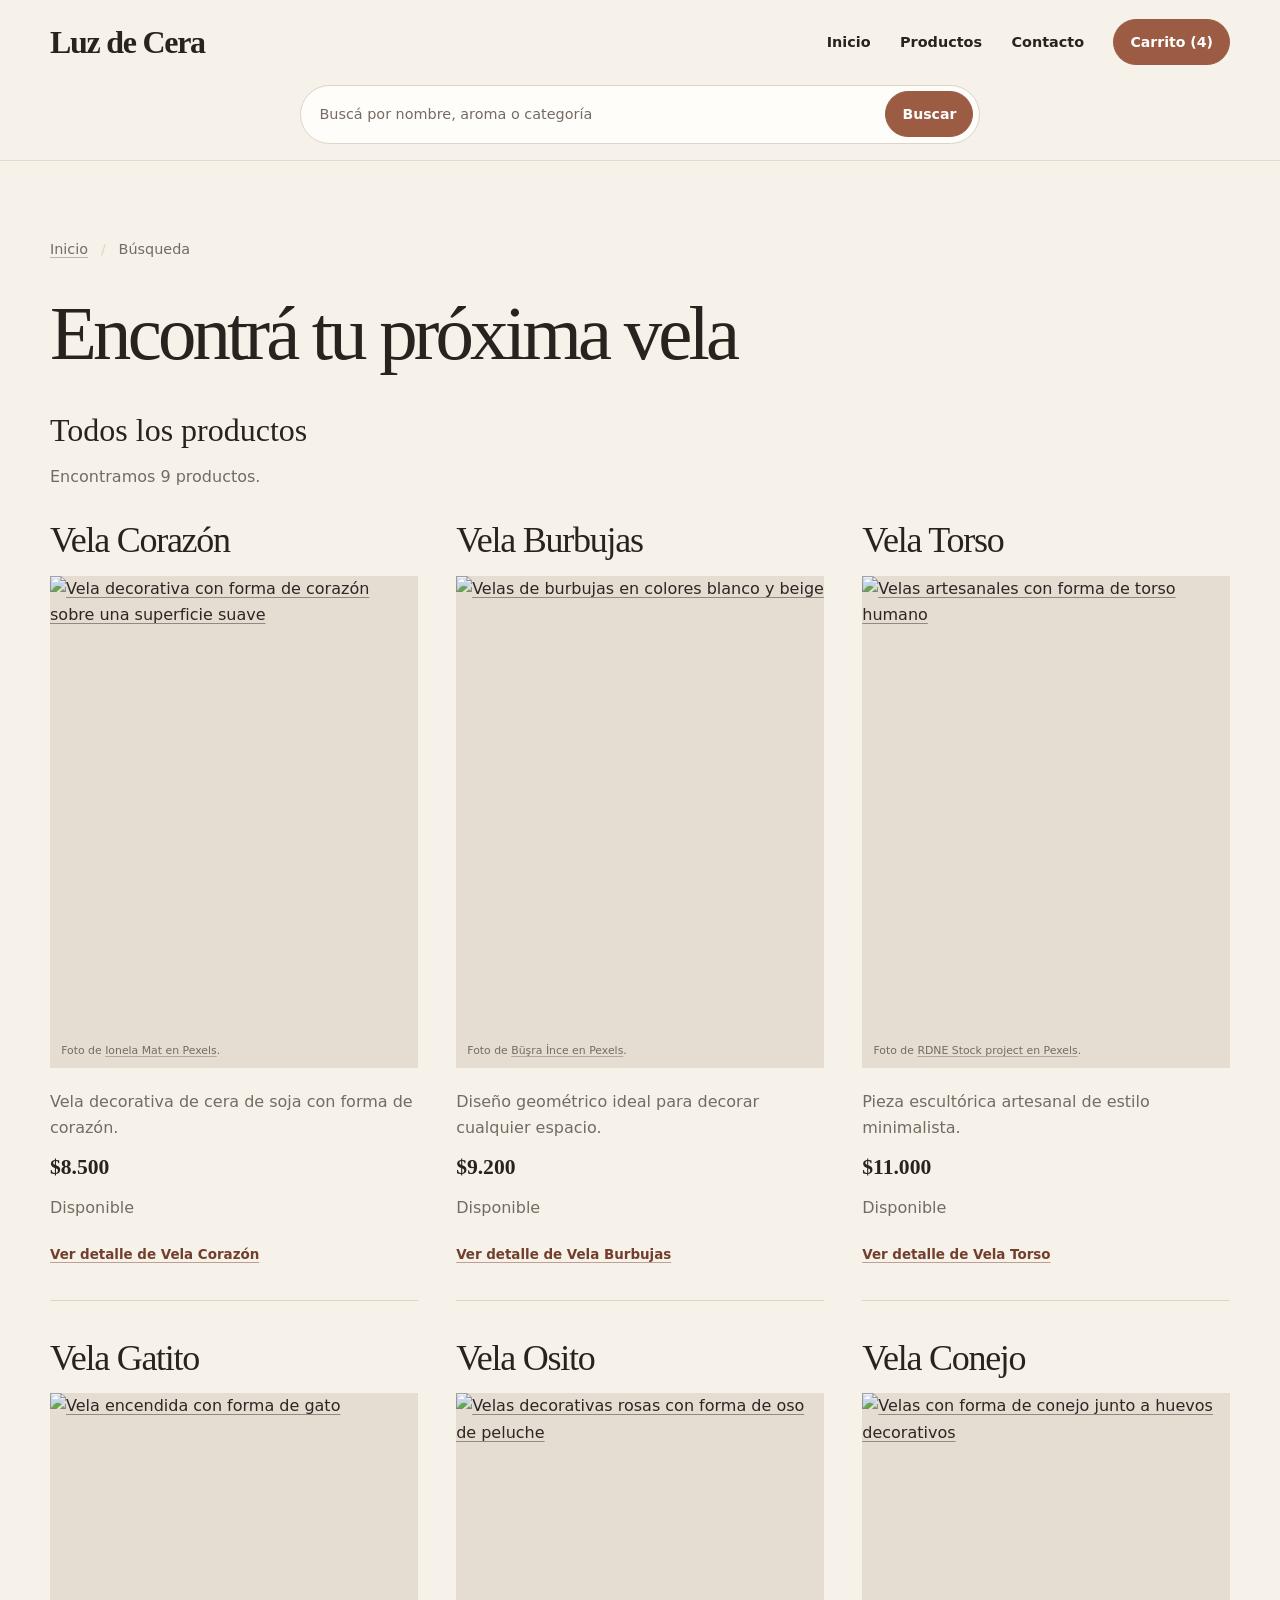
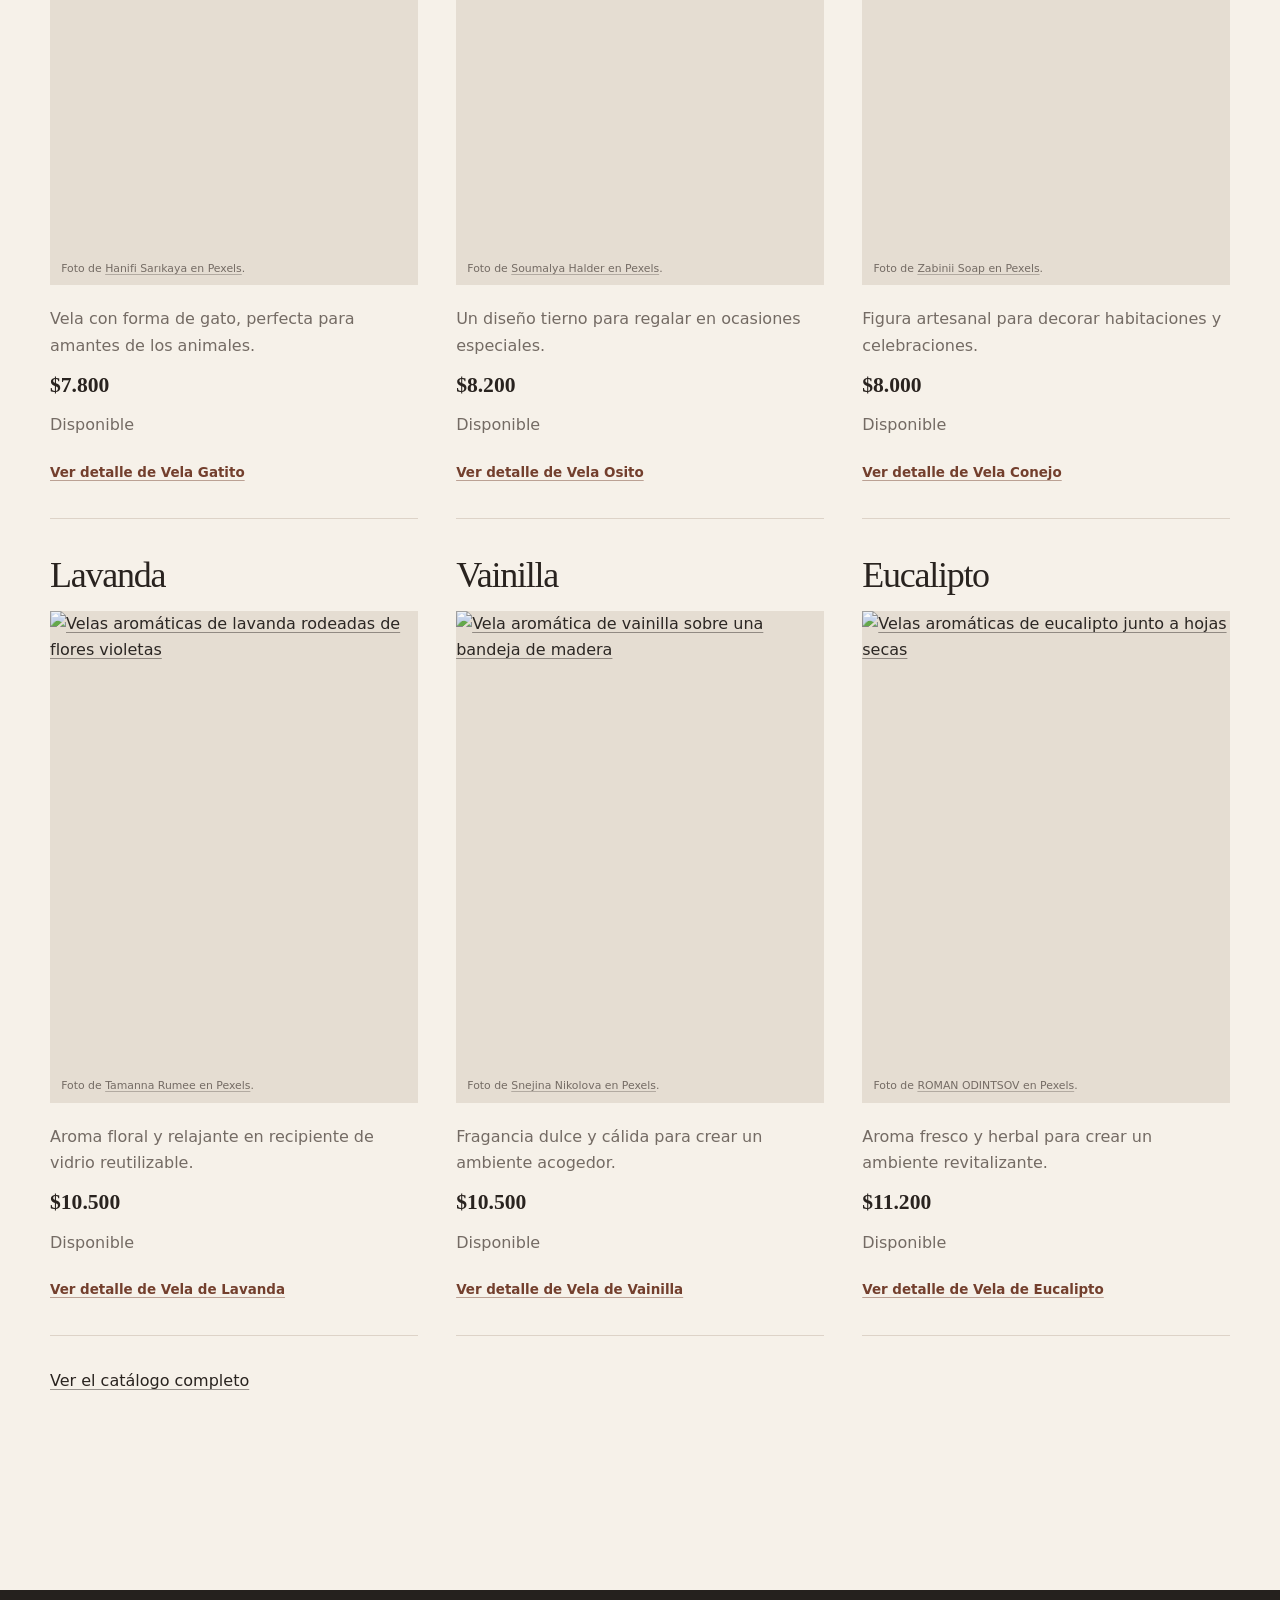
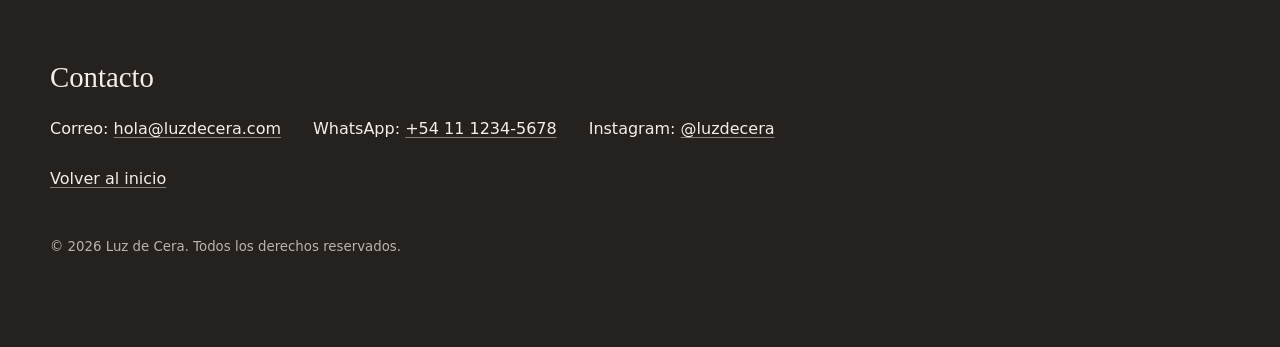
==== busqueda.html @ 6eb82d47 "Add searchbar to every page and results page" ====
<!DOCTYPE html>
<html lang="es">
  <head>
    <meta charset="UTF-8">
    <meta name="viewport" content="width=device-width, initial-scale=1.0">
    <meta name="description" content="Encontrá tus velas artesanales favoritas por nombre, aroma o categoría en Luz de Cera.">
    <link rel="stylesheet" href="styles/comunes.css">
    <link rel="stylesheet" href="styles/catalogo.css">
    <link rel="stylesheet" href="styles/busqueda.css">
    <script src="js/busqueda.js" type="module"></script>
    <title>Buscar productos | Luz de Cera</title>
  </head>
  <body class="pagina-busqueda">
    <header>
      <a href="index.html" aria-label="Ir al inicio de Luz de Cera">
        <strong>Luz de Cera</strong>
      </a>
      <nav aria-label="Navegación principal">
        <ul>
          <li><a href="index.html">Inicio</a></li>
          <li><a href="index.html#productos">Productos</a></li>
          <li><a href="contacto.html">Contacto</a></li>
          <li>
            <form action="carrito.html" method="get">
              <button type="submit">Carrito (4)</button>
            </form>
          </li>
        </ul>
      </nav>
      <form class="buscador" role="search" action="busqueda.html" method="get">
        <label class="solo-lectores" for="buscar-productos">Buscar productos</label>
        <input id="buscar-productos" type="search" name="q" placeholder="Buscá por nombre, aroma o categoría" maxlength="120">
        <button type="submit">Buscar</button>
      </form>
    </header>

    <main>
      <nav aria-label="Migas de pan">
        <ol>
          <li><a href="index.html">Inicio</a></li>
          <li aria-current="page">Búsqueda</li>
        </ol>
      </nav>
      <h1>Encontrá tu próxima vela</h1>
      <section aria-labelledby="titulo-resultados">
        <h2 id="titulo-resultados">Resultados de búsqueda</h2>
        <p id="estado-busqueda" role="status" aria-atomic="true"></p>
        <ul id="resultados-busqueda" class="lista-productos" aria-label="Productos encontrados"></ul>
        <button id="reintentar-busqueda" type="button" hidden>Reintentar búsqueda</button>
        <noscript><p>Activá JavaScript para buscar y ver los productos del catálogo.</p></noscript>
      </section>
      <p class="volver-catalogo"><a href="index.html#productos">Ver el catálogo completo</a></p>
    </main>

    <footer>
      <section aria-labelledby="titulo-contacto">
        <h2 id="titulo-contacto">Contacto</h2>
        <address>
          <ul>
            <li>Correo: <a href="mailto:hola@luzdecera.com">hola@luzdecera.com</a></li>
            <li>WhatsApp: <a href="https://wa.me/541112345678" target="_blank" rel="noopener noreferrer">+54 11 1234-5678</a></li>
            <li>Instagram: <a href="https://www.instagram.com/luzdecera" target="_blank" rel="noopener noreferrer">@luzdecera</a></li>
          </ul>
        </address>
      </section>
      <nav aria-label="Navegación del pie de página"><a href="index.html">Volver al inicio</a></nav>
      <p><small>&copy; 2026 Luz de Cera. Todos los derechos reservados.</small></p>
    </footer>
  </body>
</html>
---- styles/comunes.css ----
:root {
  color-scheme: light;
  --color-canvas: #f6f1e9;
  --color-surface: #fffdf9;
  --color-ink: #29231f;
  --color-muted: #746b64;
  --color-accent: #9b5c43;
  --color-accent-dark: #733f2d;
  --color-sage: #9ca58d;
  --color-line: #ddd3c8;
  --color-footer: #25211e;
  --font-display: "Iowan Old Style", "Palatino Linotype", Palatino, Georgia, serif;
  --font-body: Inter, ui-sans-serif, system-ui, -apple-system, BlinkMacSystemFont, "Segoe UI", sans-serif;
  --shadow-soft: 0 18px 50px rgb(62 44 32 / 10%);
}

* {
  box-sizing: border-box;
}

html {
  scroll-behavior: smooth;
}

body {
  margin: 0;
  background: var(--color-canvas);
  color: var(--color-ink);
  font-family: var(--font-body);
  font-size: 1rem;
  line-height: 1.65;
}

img {
  display: block;
  max-width: 100%;
}

a {
  color: inherit;
  text-decoration-color: color-mix(in srgb, currentColor 45%, transparent);
  text-underline-offset: 0.2em;
  transition: color 160ms ease, text-decoration-color 160ms ease;
}

a:hover {
  color: var(--color-accent);
  text-decoration-color: currentColor;
}

button,
input,
select,
textarea {
  font: inherit;
}

button {
  border: 1px solid var(--color-accent);
  border-radius: 999px;
  padding: 0.65rem 1rem;
  background: var(--color-accent);
  color: #fff;
  cursor: pointer;
  font-size: 0.88rem;
  font-weight: 700;
  transition: background 160ms ease, border-color 160ms ease, transform 160ms ease;
}

button:hover {
  border-color: var(--color-accent-dark);
  background: var(--color-accent-dark);
  transform: translateY(-1px);
}

a:focus-visible,
button:focus-visible,
input:focus-visible,
select:focus-visible,
textarea:focus-visible {
  outline: 3px solid color-mix(in srgb, var(--color-accent) 45%, transparent);
  outline-offset: 3px;
}

header {
  position: sticky;
  z-index: 10;
  top: 0;
  display: grid;
  grid-template-columns: auto 1fr;
  align-items: center;
  gap: 1rem 2rem;
  padding: 1rem max(1.25rem, calc((100vw - 1180px) / 2));
  border-bottom: 1px solid rgb(117 93 75 / 16%);
  background: rgb(246 241 233 / 92%);
  backdrop-filter: blur(14px);
}

header > a {
  text-decoration: none;
}

header > a strong {
  font-family: var(--font-display);
  font-size: clamp(1.5rem, 3vw, 2rem);
  font-weight: 600;
  letter-spacing: -0.04em;
}

header nav {
  justify-self: end;
}

header nav ul {
  display: flex;
  flex-wrap: wrap;
  align-items: center;
  justify-content: flex-end;
  gap: clamp(0.8rem, 2.3vw, 2rem);
  margin: 0;
  padding: 0;
  list-style: none;
}

header nav a {
  text-decoration: none;
  font-size: 0.9rem;
  font-weight: 650;
}

header nav a[aria-current="page"] {
  color: var(--color-accent);
}

header nav form {
  margin: 0;
}

header nav button {
  white-space: nowrap;
}

.solo-lectores {
  position: absolute;
  width: 1px;
  height: 1px;
  padding: 0;
  overflow: hidden;
  clip-path: inset(50%);
  white-space: nowrap;
}

.buscador {
  display: flex;
  grid-column: 1 / -1;
  justify-self: center;
  gap: 0.5rem;
  width: min(100%, 680px);
  margin: 0;
  padding: 0.35rem;
  border: 1px solid var(--color-line);
  border-radius: 999px;
  background: var(--color-surface);
}

.buscador input {
  flex: 1;
  min-width: 0;
  width: 100%;
  padding: 0.55rem 0.8rem;
  border: 0;
  border-radius: 999px;
  background: transparent;
  color: var(--color-ink);
  font-size: 0.9rem;
}

.buscador input::placeholder {
  color: var(--color-muted);
}

.buscador button {
  flex-shrink: 0;
}

body:not(.pagina-inicio) main {
  width: min(100% - 2.5rem, 980px);
  min-height: 60vh;
  margin-inline: auto;
  padding-block: clamp(2.5rem, 6vw, 5rem);
}

body:not(.pagina-inicio) main > nav:first-child {
  margin-bottom: 2rem;
  color: var(--color-muted);
  font-size: 0.9rem;
}

body:not(.pagina-inicio) main > nav:first-child ol {
  display: flex;
  flex-wrap: wrap;
  gap: 0.35rem 0.8rem;
  margin: 0;
  padding: 0;
  list-style: none;
}

body:not(.pagina-inicio) main > nav:first-child li:not(:last-child)::after {
  margin-left: 0.8rem;
  content: "/";
  color: var(--color-line);
}

h1,
h2,
h3,
h4 {
  font-family: var(--font-display);
  line-height: 1.05;
}

footer {
  margin-top: clamp(4rem, 8vw, 7rem);
  padding: clamp(2.5rem, 6vw, 4.5rem) max(1.25rem, calc((100vw - 1180px) / 2));
  background: var(--color-footer);
  color: #f5eee7;
}

footer h2 {
  margin-top: 0;
  font-size: 1.8rem;
  font-weight: 500;
}

footer address {
  font-style: normal;
}

footer address ul {
  display: flex;
  flex-wrap: wrap;
  gap: 0.75rem 2rem;
  padding: 0;
  list-style: none;
}

footer address p {
  margin-block: 0.45rem;
}

footer nav {
  margin-top: 1.5rem;
}

footer > p:last-child {
  margin-top: 2.5rem;
  color: #bdb2aa;
}

@media (max-width: 820px) {
  header {
    position: static;
    grid-template-columns: 1fr;
    justify-items: center;
    gap: 0.75rem;
  }

  header nav {
    justify-self: stretch;
  }

  header nav ul {
    justify-content: center;
  }
}

@media (max-width: 560px) {
  header {
    padding-block: 0.75rem 1rem;
  }

  header nav ul {
    gap: 0.55rem 1rem;
  }

  header nav a {
    font-size: 0.8rem;
  }

  header nav button {
    padding: 0.5rem 0.75rem;
    font-size: 0.78rem;
  }

  footer address ul {
    display: grid;
  }
}

@media (prefers-reduced-motion: reduce) {
  html {
    scroll-behavior: auto;
  }

  *,
  *::before,
  *::after {
    transition-duration: 0.01ms !important;
  }
}
---- styles/catalogo.css ----
:is([data-lista-productos], .lista-productos) {
  display: grid;
  grid-template-columns: repeat(3, minmax(0, 1fr));
  gap: clamp(1.25rem, 3vw, 2.5rem);
  margin: 0;
  padding: 0;
  list-style: none;
}

.estado-catalogo {
  grid-column: 1 / -1;
  padding: 2rem;
  border: 1px solid var(--color-line);
  color: var(--color-muted);
  text-align: center;
}

article[data-producto-id],
.skeleton-card {
  height: 100%;
  padding-bottom: 1.5rem;
  border-bottom: 1px solid var(--color-line);
}

.titulo-card {
  margin: 0 0 1rem;
  font-size: clamp(1.7rem, 3vw, 2.25rem);
  font-weight: 500;
  letter-spacing: -0.035em;
}

.titulo-card a {
  text-decoration: none;
}

article[data-producto-id] figure {
  margin: 0 0 1.3rem;
  overflow: hidden;
  background: #e5ddd2;
}

article[data-producto-id] figure > a {
  display: block;
  overflow: hidden;
}

article[data-producto-id] img {
  width: 100%;
  aspect-ratio: 4 / 5;
  object-fit: cover;
  filter: saturate(0.82) contrast(0.96);
  transition: filter 300ms ease, transform 500ms cubic-bezier(0.2, 0.7, 0.2, 1);
}

article[data-producto-id] figure > a:hover img {
  filter: saturate(1) contrast(1);
  transform: scale(1.035);
}

article[data-producto-id] figcaption {
  padding: 0.55rem 0.7rem;
  color: var(--color-muted);
  font-size: 0.68rem;
  line-height: 1.35;
}

article[data-producto-id] > p {
  margin-block: 0.55rem;
  color: var(--color-muted);
}

article[data-producto-id] > p strong {
  color: var(--color-ink);
  font-family: var(--font-display);
  font-size: 1.35rem;
  font-weight: 600;
}

article[data-producto-id] > p:last-child {
  margin-top: 1.25rem;
}

article[data-producto-id] > p:last-child a {
  color: var(--color-accent-dark);
  font-size: 0.84rem;
  font-weight: 750;
}

.skeleton {
  position: relative;
  display: block;
  overflow: hidden;
  border-radius: 0.25rem;
  background: #e5ddd2;
}

.skeleton::after {
  position: absolute;
  inset: 0;
  background: linear-gradient(90deg, transparent, rgb(255 253 249 / 65%), transparent);
  content: "";
  transform: translateX(-100%);
  animation: brillo-skeleton 1.6s ease-in-out infinite;
}

.skeleton-titulo {
  width: 65%;
  height: clamp(1.8rem, 3.2vw, 2.4rem);
  margin-bottom: 1rem;
}

.skeleton-imagen {
  width: 100%;
  aspect-ratio: 4 / 5;
  margin-bottom: 2.9rem;
}

.skeleton-texto {
  height: 0.9rem;
  margin-bottom: 0.75rem;
}

.skeleton-texto + .skeleton-texto {
  width: 78%;
}

.skeleton-precio {
  width: 30%;
  height: 1.4rem;
  margin-top: 1rem;
}

.skeleton-enlace {
  width: 60%;
  height: 1rem;
  margin-top: 3.5rem;
}

@keyframes brillo-skeleton {
  to {
    transform: translateX(100%);
  }
}

@media (max-width: 820px) {
  :is([data-lista-productos], .lista-productos) {
    grid-template-columns: repeat(2, minmax(0, 1fr));
  }
}

@media (max-width: 560px) {
  :is([data-lista-productos], .lista-productos) {
    grid-template-columns: 1fr;
  }

  article[data-producto-id] img,
  .skeleton-imagen {
    aspect-ratio: 5 / 6;
  }
}

@media (prefers-reduced-motion: reduce) {
  .skeleton::after {
    animation: none;
    background: none;
  }
}
---- styles/busqueda.css ----
body.pagina-busqueda main {
  width: min(100% - 2.5rem, 1180px);
}

.pagina-busqueda h1 {
  margin: 0 0 2.5rem;
  font-size: clamp(2.8rem, 6vw, 5rem);
  font-weight: 500;
  letter-spacing: -0.05em;
}

#titulo-resultados {
  margin-bottom: 0.75rem;
  overflow-wrap: anywhere;
  font-size: clamp(1.5rem, 3vw, 2rem);
  font-weight: 500;
}

#estado-busqueda {
  min-height: 1.65em;
  margin-bottom: 2rem;
  color: var(--color-muted);
}

#reintentar-busqueda,
.volver-catalogo {
  margin-top: 2rem;
}
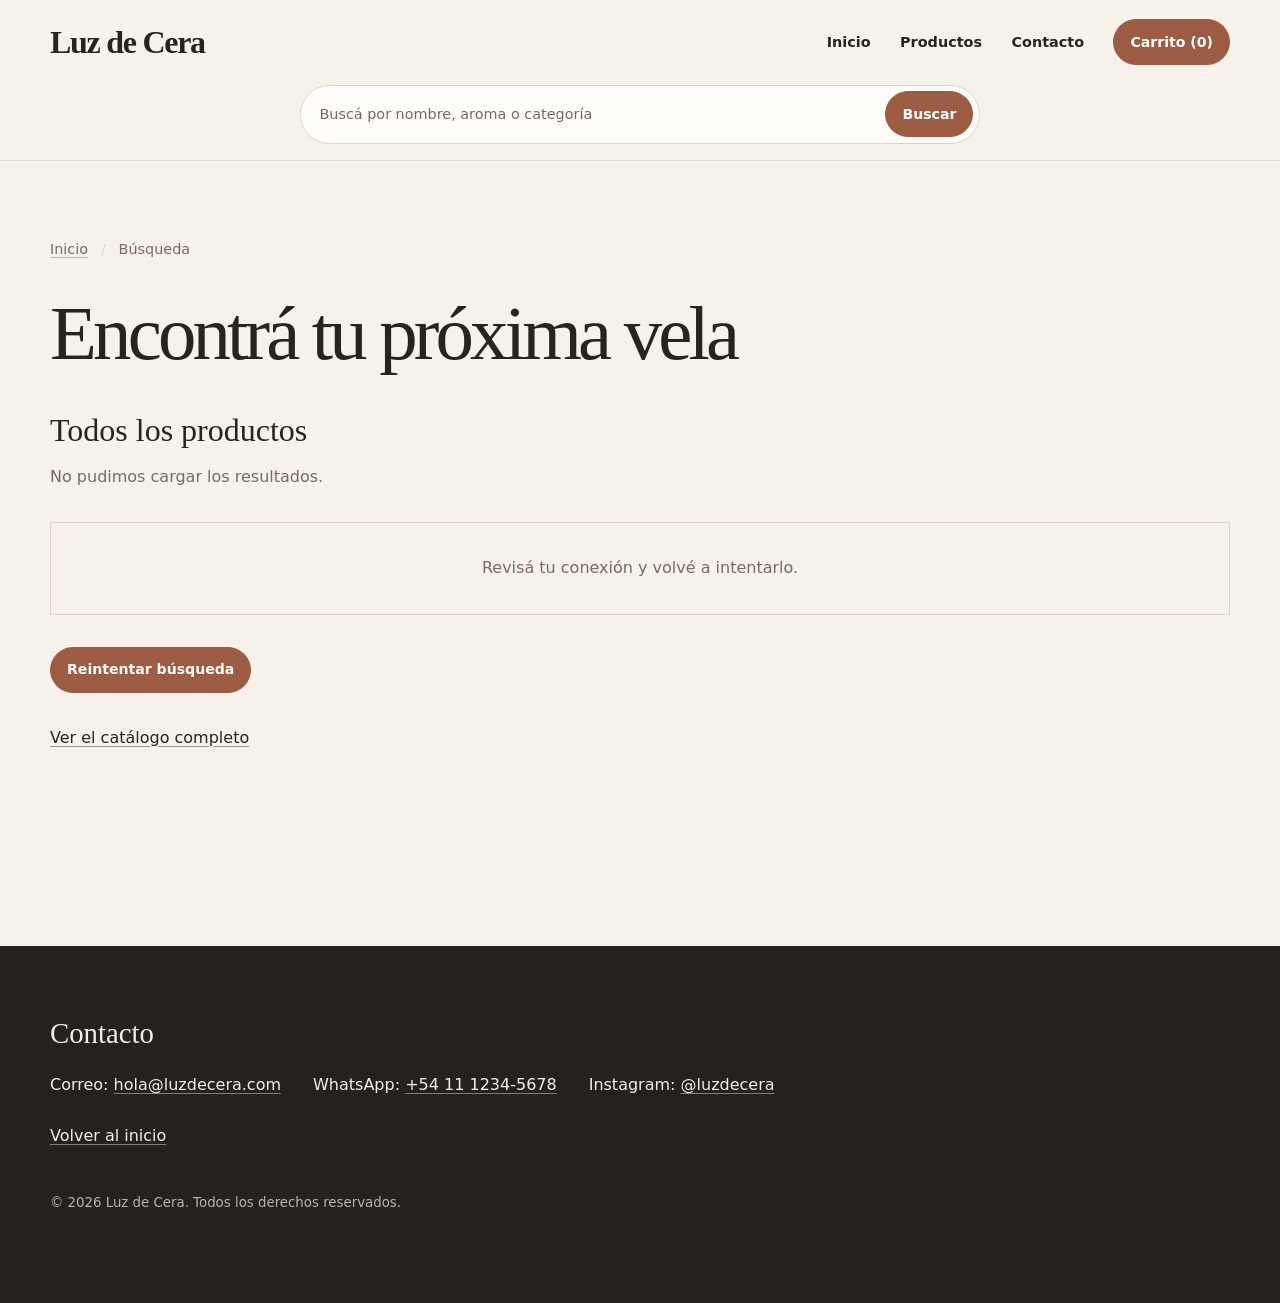
==== commit ca0fdb97: "Make functional shopping cart" ====
--- a/busqueda.html
+++ b/busqueda.html
@@ -22,7 +22,7 @@
           <li><a href="contacto.html">Contacto</a></li>
           <li>
             <form action="carrito.html" method="get">
-              <button type="submit">Carrito (4)</button>
+              <button type="submit" data-contador-carrito>Carrito (0)</button>
             </form>
           </li>
         </ul>
--- a/styles/comunes.css
+++ b/styles/comunes.css
@@ -18,6 +18,25 @@
   box-sizing: border-box;
 }
 
+[hidden] {
+  display: none !important;
+}
+
+button:disabled {
+  opacity: 0.55;
+  cursor: not-allowed;
+  transform: none;
+}
+
+.estado-agregar {
+  color: var(--color-accent-dark);
+  font-size: 0.85rem;
+}
+
+.estado-agregar:empty {
+  display: none;
+}
+
 html {
   scroll-behavior: smooth;
 }
--- a/styles/catalogo.css
+++ b/styles/catalogo.css
@@ -76,11 +76,11 @@
   font-weight: 600;
 }
 
-article[data-producto-id] > p:last-child {
+article[data-producto-id] > .enlace-detalle {
   margin-top: 1.25rem;
 }
 
-article[data-producto-id] > p:last-child a {
+article[data-producto-id] > .enlace-detalle a {
   color: var(--color-accent-dark);
   font-size: 0.84rem;
   font-weight: 750;
